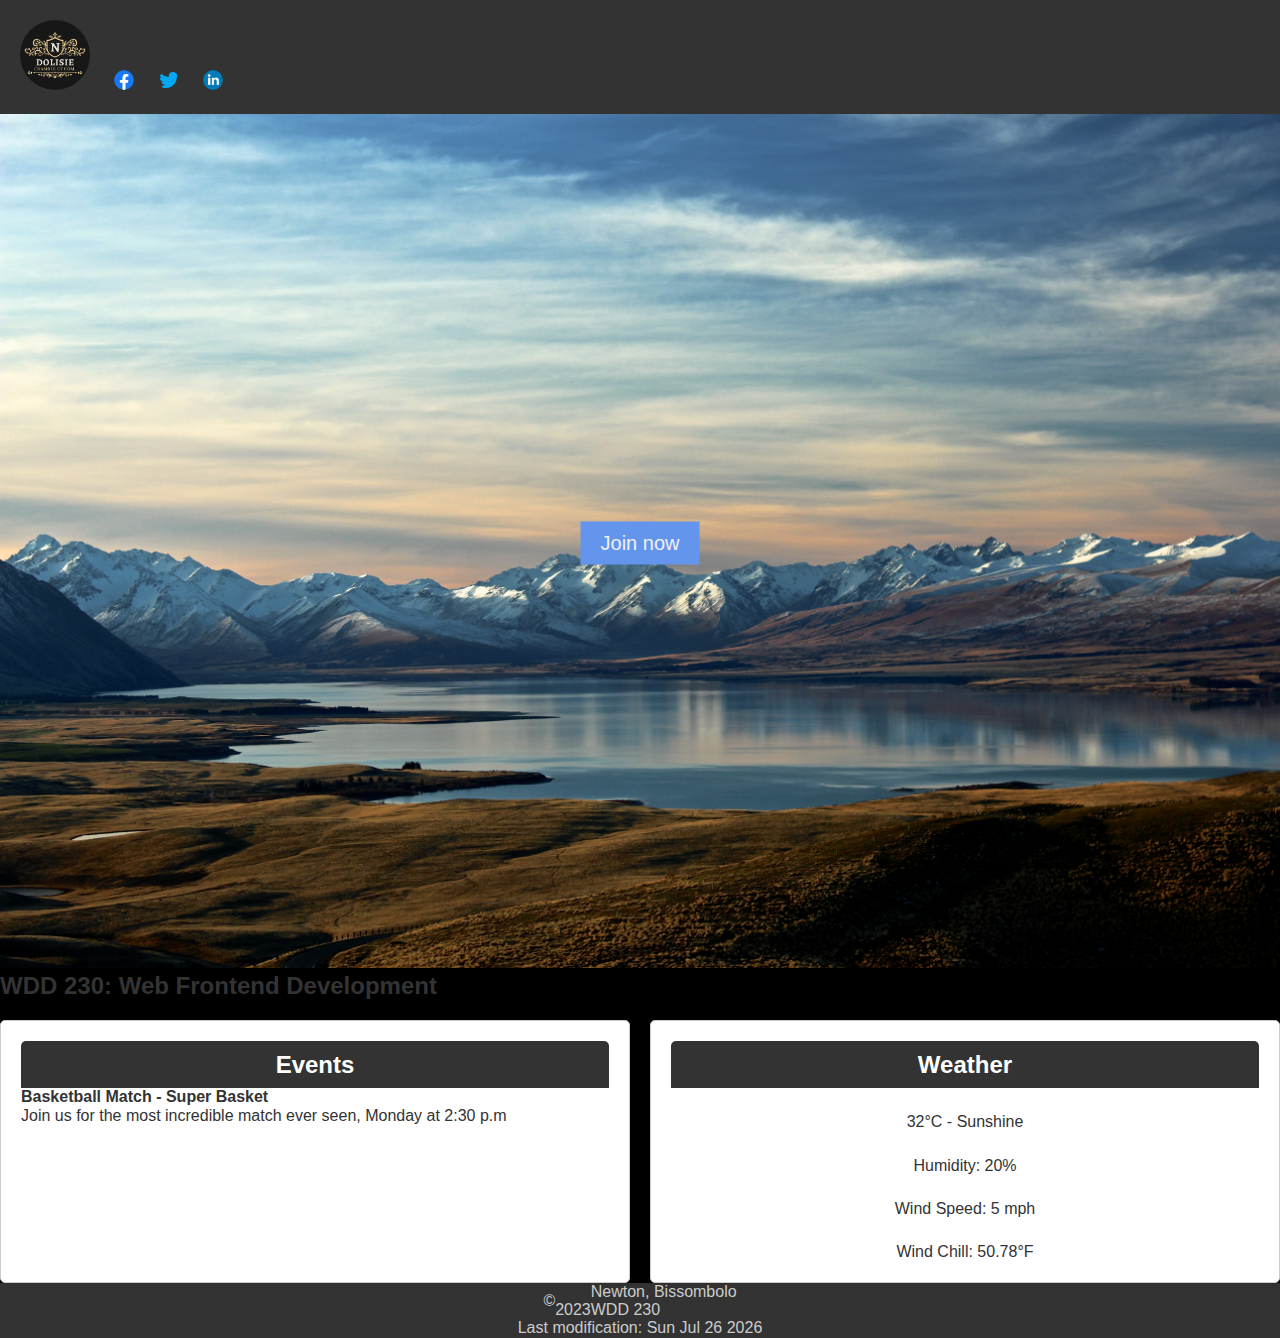
==== chamber/index.html @ a6c16ef3 "windcill displayed" ====
<!DOCTYPE html>
<html lang="en">
<head>
    <meta charset="UTF-8">
    <meta name="viewport" content="width=device-width, initial-scale=1.0">
    <meta name="author" content="Bissombolo Sydrick Newton">
    <meta name="description" content="WDD 230 - Web Frontend Development">
    <meta property="og:title" content="Web developer">
    <meta property="og:type" content="Portofolio">
    <meta property="og:image" content="https://media.licdn.com/dms/image/D4D03AQHsrcWG1vJwRQ/profile-displayphoto-shrink_400_400/0/1673903445790?e=1701907200&v=beta&t=VHxSxo5DmJJbJ_tBW5o9sXNK48BuTDliWSyojybDtV8">
    <meta property="og:url" content="https://sydrick-newton.netlify.app/">
    <title>Chamber of Commerce Home</title>
    <link rel="stylesheet" href="./styles/normalize.css">
    <link rel="stylesheet" href="./styles/base.css">
    <link rel="stylesheet" href="./styles/larger.css">
    <link rel="stylesheet" href="./styles/medium.css">
    <link rel="stylesheet" href="./favicon.ico">
    <link rel="stylesheet" href="./scripts/script.js">
    <link rel="stylesheet" href="./styles/darkmode.css">
    <script src="./scripts/darkmode.js" defer></script>
</head>
<body>
    <!-- NAVBAR -->
    <header>
        <div class="menu-toggle">
            <input type="checkbox">
            <span></span>
            <span></span>
            <span></span>

        </div>
        <nav>
            <img src="./images/logo.webp" alt="Site name">
            <a href="https://www.facebook.com/yourpage"><img src="./images/facebook.png" alt="Facebook"></a>
            <a href="https://twitter.com/yourhandle"><img src="./images/twitter.png" alt="Twitter"></a>
            <a href="https://www.linkedin.com/in/yourprofile"><img src="./images/linkedin.png" alt="LinkedIn"></a>
            <ul class="menu">
                <li><a href="#Home">Home</a></li>
                <li><a href="#discover">Discover</a></li>
                <li><a href="#directory">Directory</a></li>
                <li><a href="#join">Join</a></li>
            </ul>
        </nav>
    </header>
    <!-- //NAVBAR -->

    <!-- MAIN -->
    <div class="hero">
        <div class="image-container">
            <picture>
                <source meta="(max-width: 600px)" srcset="./images/landscape.jpg">
                <source meta="(max-width: 900px)" srcset="./images/landscape.jpg">
                <source meta="(max-width: 901px)" srcset="./images/landscape.jpg">
                <img src="./images/landscape.jpg" alt="Hero Image">
            </picture>
            <button class="btn">Join now</button>
        </div>

    </div>
    <main class="column">
        <h2>WDD 230: Web Frontend Development</h2>
        <hr class="section-devider">
        

        <section class="events">
            <h3>Events</h3>
            <h4>Basketball Match - Super Basket</h4>
            <p>Join us for the most incredible match ever seen, Monday at 2:30 p.m</p>
            
        </section>

        <section class="weather">
            <h3>Weather</h3>
            <p><i class="las la-sun"></i>32°C - Sunshine</p>
            <p>Humidity: 20%</p>
            <p>Wind Speed: 5 mph</p>
            <p>Wind Chill: <span id="windChill">N/A</span></p>
        </section>

    </main>
    <!-- //MAIN -->



    <footer>
        <p>&copy; <span id="currentYear"><br>2023</span> Newton, Bissombolo<br>WDD 230</p>
        <p id="lastModified"><span>Last modification: </span></p>
    </footer>

    <script src="./scripts/darkmode.js"></script>
    <script src="./scripts/script.js" defer></script>
    <script src="./scripts/windchill.js"></script>
</body>
</html>
---- chamber/styles/base.css ----
* {
    margin: 0;
    padding: 0;
    font-family: Arial, Helvetica, sans-serif;
    box-sizing: border-box;
}

body {
    background-color: #f0f0f0;
    color: #333;
}

/* Set the background color and padding for the header */
header {
    background-color: #333;
    padding: 10px;
  }
  
  /* Center the logo image and add margin to social media icons */
  header img {
    display: inline-block;
    float: none;
    border-radius: 50%;
    width: 70px;
    margin-right: 10px;
  }
  
  /* Style the social media icons */
  header a img {
    width: 20px;
    height: 20px;
    margin: 0 10px;
  }
  
  /* Style the navigation links */
  header ul {
    display: flex;
    justify-content: right;
    list-style: none;
  }
  
  header li {
    margin: 0 10px;
  }
  
  header a {
    text-transform: uppercase;
    text-decoration: none;
    color: #fff;
  }
  
  header a:hover {
    color: #ff0000;
  }
  
  /* Add a border to the selected navigation link */
  header .selected {
    border-bottom: 2px solid #ff0000;
  }
  
  /* Make the header sticky */
  header {
    position: sticky;
    top: 0;
  }


.section-devider {
    grid-gap: 20px;
    border: none;
    border-top: 2px solid black;
    width: 100%;
    margin: 10px auto;
}
.grid {
    display: grid;
    grid-template-columns: 2fr 1fr;
    grid-gap: 10px;
}

.events {
    background-color: #fff;
    padding: 20px;
    border: 1px solid #ccc;
    border-radius: 5px;
    box-shadow: 0px 0px 10px rgba(0, 0, 0, 0.1);
}

.events h3 {
    background-color: #333;
    color: #fff;
    padding: 10px;
    margin-top: 0;
    border-radius: 5px 5px 0 0;
    font-size: 24px;
    text-align: center;
}


/* Information Card Styles */
.weather {
    background-color: #fff;
    padding: 20px;
    border: 1px solid #ccc;
    border-radius: 5px;
    box-shadow: 0px 0px 10px rgba(0, 0, 0, 0.1);
}

.weather h3 {
    background-color: #333;
    color: #fff;
    padding: 10px;
    margin-top: 0;
    border-radius: 5px 5px 0 0;
    font-size: 24px;
    text-align: center;
}

.weather p {
    text-align: center;
    margin-top: 25px;
}

.column {
    display: grid;
    grid-template-columns: 1fr 1fr;
    grid-gap: 20px;
}

footer {
    background-color: #333;
    color: #ccc;
}

footer p {
    display: flex;
    justify-content: center;
    align-items: center;
}

.hero {
  position: relative;
}

.image-container {
  position: relative;
  display: inline-block;
}

.image-container img {
  max-width: 100%;
  height: auto;
}

.btn {
  position: absolute;
  top: 50%;
  left: 50%;
  transform: translate(-50%, -50%);
  background-color: cornflowerblue;
  border: none;
  color: #f0f0f0;
  text-decoration: none;
  padding: 10px 20px; /* Adjust padding as needed */
  
}

/* Hamburger menu*/

.menu-toggle {
  display: none;
}

.menu-toggle input {
  display: none;
}

.menu-toggle span {
  display: block;
  width: 33px;
  height: 4px;
  margin-bottom: 5px;
  position: relative;
  background: #fff;
}

/* Hamburger menu animation */
.menu-toggle span:nth-child(2) {
  width: 26px;
}

.menu-toggle span:nth-child(3) {
  width: 20px;
}

.menu {
  display: none;
  list-style: none;
}

.menu li {
  padding: 10px 0;
}

.menu-toggle input:checked ~ .menu {
  display: block;
}

@media (max-width: 768px) {
  .menu-toggle {
    display: block;
    position: absolute;
    top: 10px;
    right: 10px;
    z-index: 1;
  }

  nav ul {
    display: none;
  }

  nav ul:active {
    display: flex;
    flex-direction: column;
    position: absolute;
    top: 60px;
    right: 10px;
    background: #f0f0f0;
    border: 1px solid #333;
    padding: 10px;
  }
}
/* Larger screen */
@media (min-width: 769px) {
  .menu-toggle {
    display: none;
  }

  nav ul {
    display: flex;
    justify-content: right;
  }

  header li {
    margin: 0 10px;
  }
}
---- chamber/styles/larger.css ----
@media (min-width: 769px) {
    header {
      padding: 20px; /* Adjust header padding for larger screens */
    }
  
    header img {
      width: 70px; /* Increase the logo size for larger screens */
    }
  
    header a img {
      width: 20px; /* Increase social media icon size for larger screens */
    }
  
    header ul {
      justify-content: right; /* Right-align navigation links for larger screens */
    }
  
    header li {
      margin: 0 10px; /* Increase margin between navigation links for larger screens */
    }
  
    .hero {
      text-align: left; /* Left-align content in the hero section for larger screens */
    }
  
    .hero img {
      max-width: 100%; /* Ensure the image scales properly for larger screens */
    }
  
    .btn {
      font-size: 20px; /* Increase button font size for larger screens */
    }
  
  }
---- chamber/styles/medium.css ----
@media (max-width: 768px) {
    header {
      padding: 5px; /* Adjust header padding for smaller screens */
    }
  
    header img {
      width: 50px; /* Reduce the logo size for smaller screens */
    }
  
    header a img {
      width: 15px; /* Reduce social media icon size for smaller screens */
    }
  
    header ul {
      justify-content: center; /* Center align navigation links for smaller screens */
    }
  
    header li {
      margin: 0 5px; /* Reduce margin between navigation links for smaller screens */
    }
  
    .hero {
      text-align: center; /* Center-align content in the hero section for smaller screens */
    }
  
    .hero img {
      max-width: 100%; /* Ensure the image scales properly for smaller screens */
    }
  
    .btn {
      font-size: 16px; /* Adjust button font size for smaller screens */
    }
  }
---- chamber/styles/darkmode.css ----
body {
    background-color: #000;
    color: #333;
}
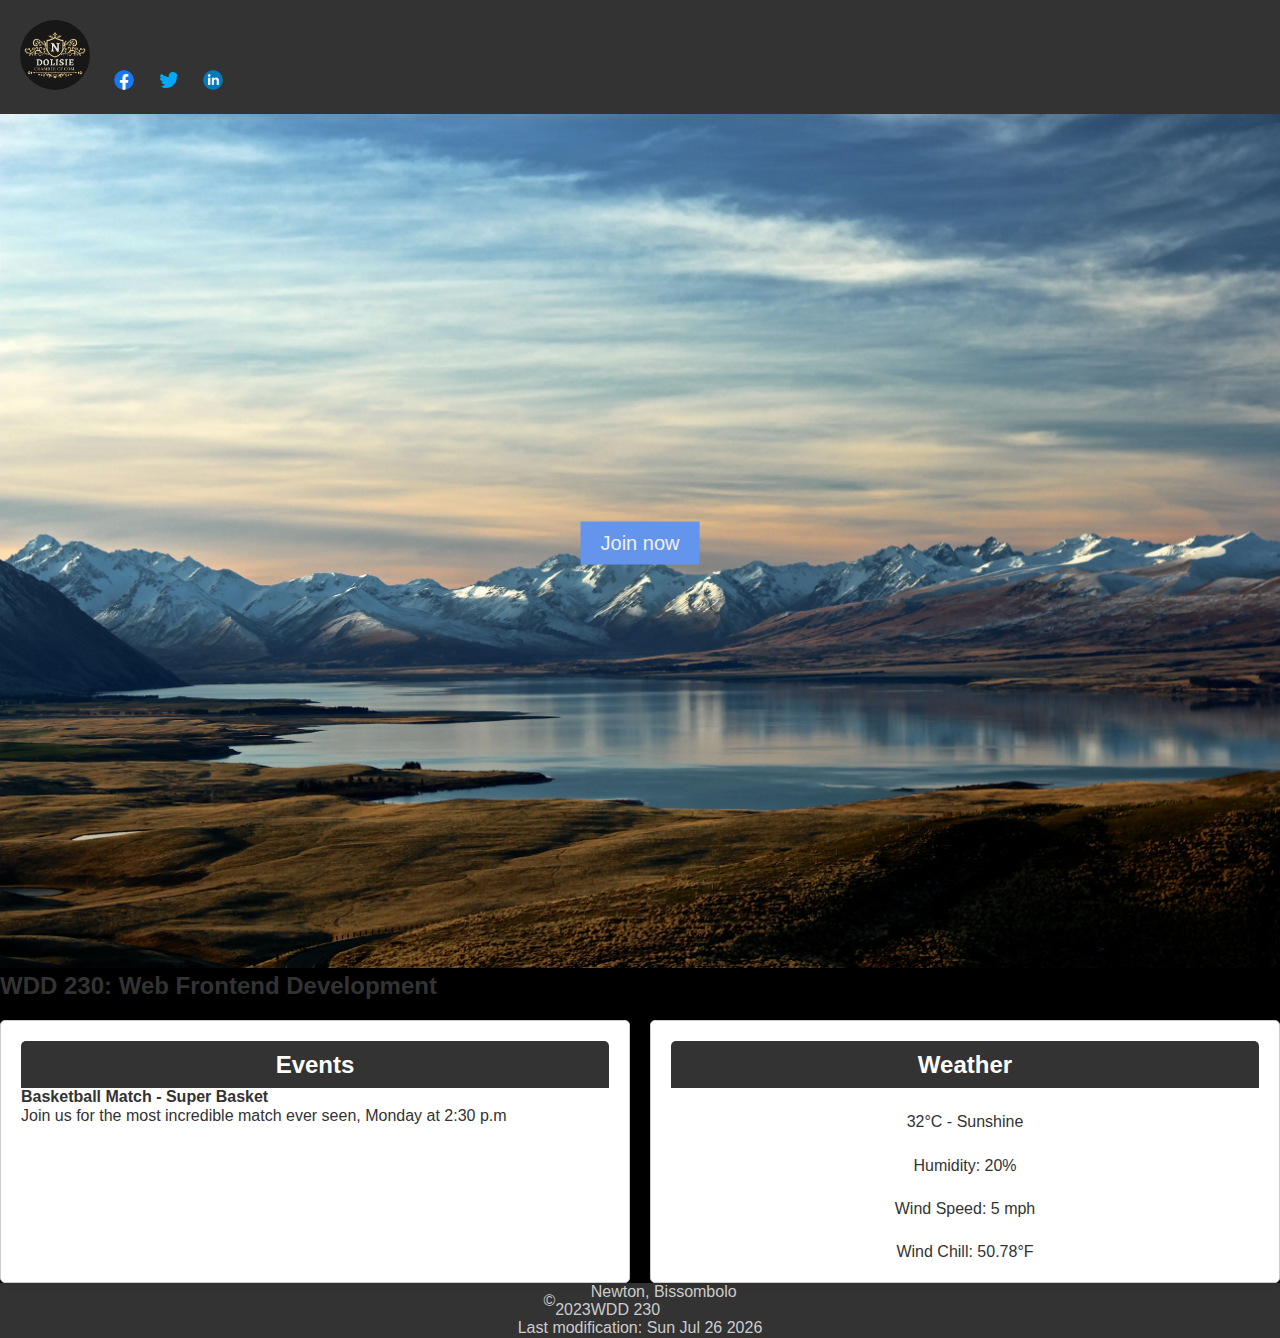
==== commit a615e57d: "webp images added" ====
--- a/chamber/index.html
+++ b/chamber/index.html
@@ -48,10 +48,10 @@
     <div class="hero">
         <div class="image-container">
             <picture>
-                <source meta="(max-width: 600px)" srcset="./images/landscape.jpg">
-                <source meta="(max-width: 900px)" srcset="./images/landscape.jpg">
-                <source meta="(max-width: 901px)" srcset="./images/landscape.jpg">
-                <img src="./images/landscape.jpg" alt="Hero Image">
+                <source meta="(max-width: 600px)" srcset="./images/landscape.webp">
+                <source meta="(max-width: 900px)" srcset="./images/landscape.webp">
+                <source meta="(max-width: 901px)" srcset="./images/landscape.webp">
+                <img src="./images/landscape.webp" alt="Hero Image">
             </picture>
             <button class="btn">Join now</button>
         </div>
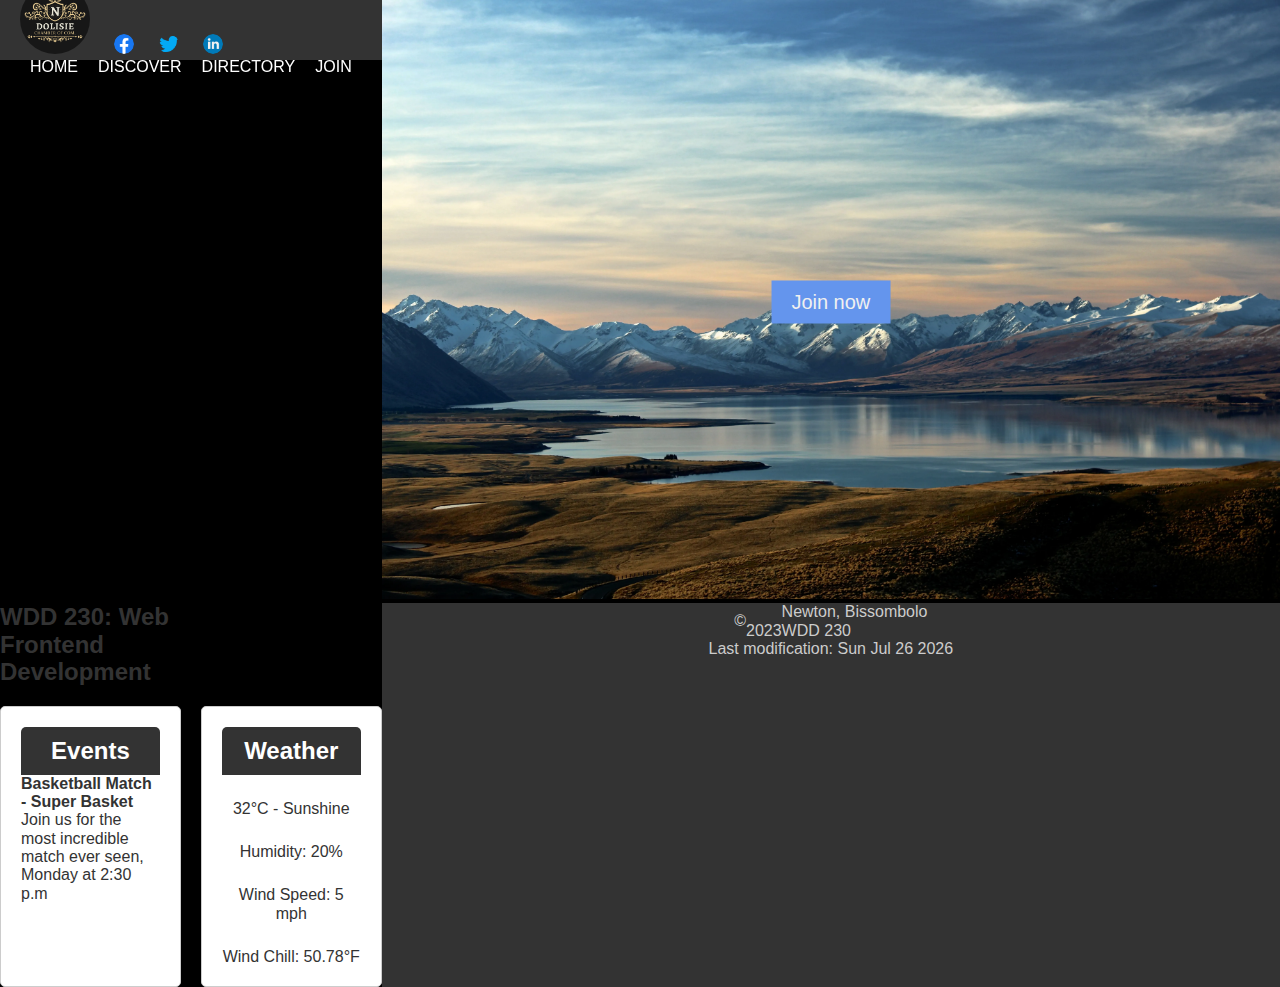
==== commit 9d2e19df: "arrangement made" ====
--- a/chamber/index.html
+++ b/chamber/index.html
@@ -35,8 +35,8 @@
             <a href="https://twitter.com/yourhandle"><img src="./images/twitter.png" alt="Twitter"></a>
             <a href="https://www.linkedin.com/in/yourprofile"><img src="./images/linkedin.png" alt="LinkedIn"></a>
             <ul class="menu">
-                <li><a href="#Home">Home</a></li>
-                <li><a href="#discover">Discover</a></li>
+                <li><a href="index.html">Home</a></li>
+                <li><a href="discover.html">Discover</a></li>
                 <li><a href="#directory">Directory</a></li>
                 <li><a href="#join">Join</a></li>
             </ul>
--- a/chamber/styles/base.css
+++ b/chamber/styles/base.css
@@ -8,18 +8,26 @@
 body {
     background-color: #f0f0f0;
     color: #333;
+    display: grid;
+    grid-template-columns: 1fr 3fr;
 }
 
 /* Set the background color and padding for the header */
 header {
     background-color: #333;
     padding: 10px;
+    display: flex;
+    align-items: center;
+    justify-content: space-between;
+    position: fixed;
+    top: 0;
+    width: 100%;
+    z-index: 1000;
+    height: 60px;
   }
   
   /* Center the logo image and add margin to social media icons */
   header img {
-    display: inline-block;
-    float: none;
     border-radius: 50%;
     width: 70px;
     margin-right: 10px;
@@ -35,8 +43,9 @@
   /* Style the navigation links */
   header ul {
     display: flex;
-    justify-content: right;
     list-style: none;
+    margin: 0;
+    padding: 0;
   }
   
   header li {
@@ -184,7 +193,7 @@
   background: #fff;
 }
 
-/* Hamburger menu animation */
+/* Hamburger menu animation 
 .menu-toggle span:nth-child(2) {
   width: 26px;
 }
@@ -203,16 +212,16 @@
 }
 
 .menu-toggle input:checked ~ .menu {
-  display: block;
-}
-
+  display: flex;
+}
+*/
 @media (max-width: 768px) {
   .menu-toggle {
     display: block;
     position: absolute;
     top: 10px;
     right: 10px;
-    z-index: 1;
+    z-index: 1000;
   }
 
   nav ul {
@@ -228,6 +237,7 @@
     background: #f0f0f0;
     border: 1px solid #333;
     padding: 10px;
+    z-index: 1000;
   }
 }
 /* Larger screen */
@@ -236,12 +246,84 @@
     display: none;
   }
 
-  nav ul {
-    display: flex;
-    justify-content: right;
+  header nav ul {
+    display: flex;
+    justify-content: flex-end;
   }
 
   header li {
     margin: 0 10px;
   }
-}+}
+
+/* Discover Home Page Styles */
+
+.grid-container {
+  display: grid;
+  grid-template-columns: 1fr 3fr;
+  gap: 20px;
+  padding: 80px 20px 20px 20px;
+}
+
+.sidebar {
+  background-color: #f2f2f2;
+  padding: 20px;
+  border-radius: 5px;
+}
+
+.sidebar h2 {
+  color: #333333;
+  font-size: 24px;
+  margin-bottom: 10px;
+}
+
+.sidebar p {
+  color: #555555;
+  font-size: 16px;
+  line-height: 1.6;
+}
+
+.sidebar h3 {
+  color: #333333;
+  font-size: 20px;
+  margin-top: 20px;
+  margin-bottom: 10px;
+}
+
+.main-area {
+  display: flex;
+  flex-direction: column;
+}
+
+.gallery {
+  display: grid;
+  grid-template-columns: repeat(auto-fit, minmax(225px, 1fr));
+  gap: 20px;
+}
+
+.gallery figure {
+  position: relative;
+  overflow: hidden;
+  border-radius: 5px;
+}
+
+.gallery-image {
+  width: 100%;
+  height: auto;
+  transition: transform 0.3s ease;
+}
+
+.gallery-image:hover {
+  transform: scale(1.1);
+}
+
+figcaption {
+  position: absolute;
+  bottom: 0;
+  left: 0;
+  width: 100%;
+  background-color: rgba(0, 0, 0, 0.5);
+  color: #ffffff;
+  padding: 10px;
+  text-align: center;
+}
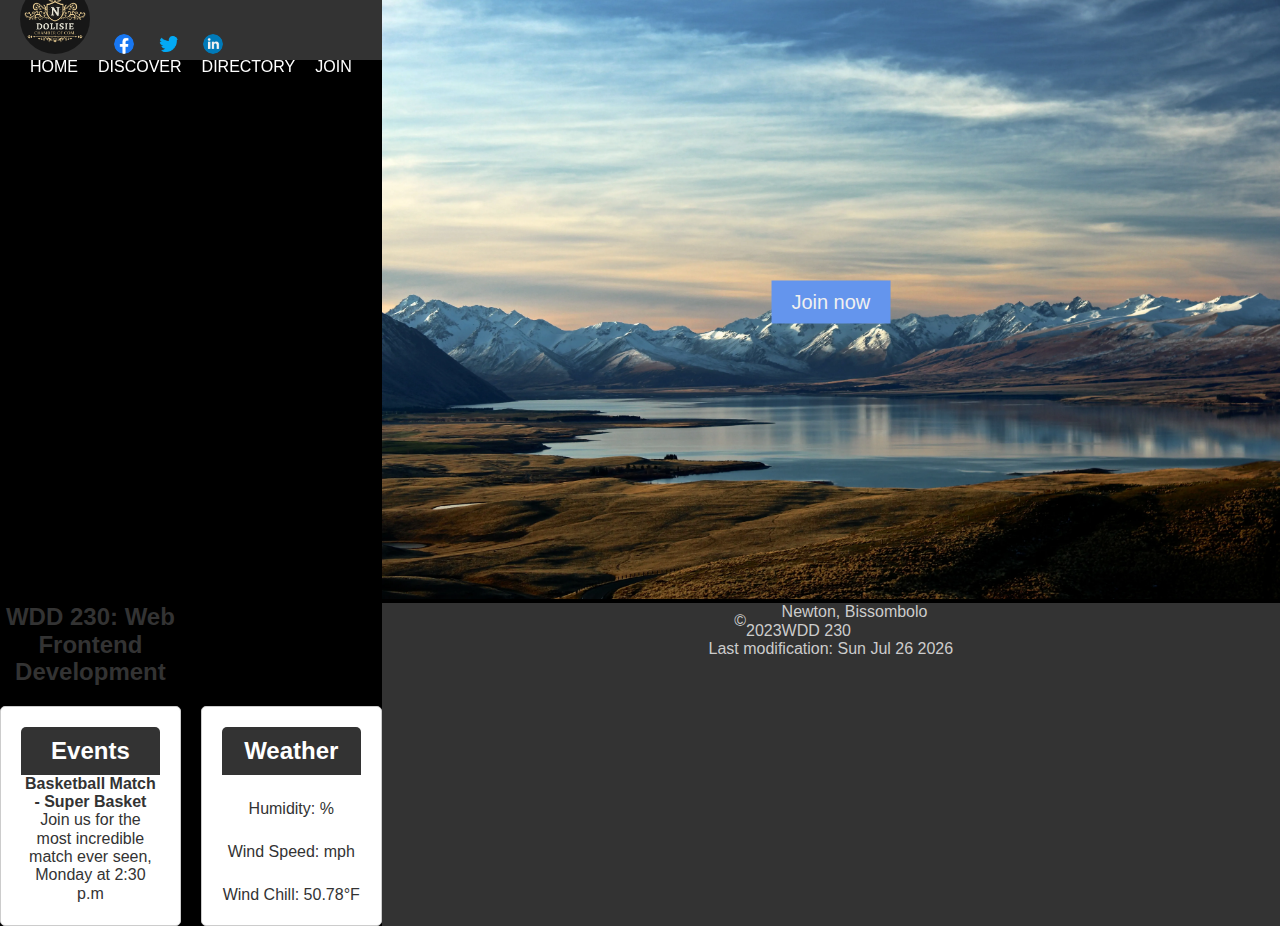
==== commit f7c54441: "api weather" ====
--- a/chamber/index.html
+++ b/chamber/index.html
@@ -17,6 +17,8 @@
     <link rel="stylesheet" href="./favicon.ico">
     <link rel="stylesheet" href="./scripts/script.js">
     <link rel="stylesheet" href="./styles/darkmode.css">
+    <link rel="stylesheet" href="https://cdnjs.cloudflare.com/ajax/libs/font-awesome/6.0.0/css/all.min.css" integrity="sha384-rwoIYYx3ct6+5eT4jOXUnlL3riF63t0xFrRwCtFmgmwiGg/hpDBweMS6c4Y6LlM2" crossorigin="anonymous">
+
     <script src="./scripts/darkmode.js" defer></script>
 </head>
 <body>
@@ -37,8 +39,8 @@
             <ul class="menu">
                 <li><a href="index.html">Home</a></li>
                 <li><a href="discover.html">Discover</a></li>
-                <li><a href="#directory">Directory</a></li>
-                <li><a href="#join">Join</a></li>
+                <li><a href="directory.html">Directory</a></li>
+                <li><a href="join.html">Join</a></li>
             </ul>
         </nav>
     </header>
@@ -69,11 +71,12 @@
             
         </section>
 
-        <section class="weather">
+        <section id="weather" class="weather">
             <h3>Weather</h3>
-            <p><i class="las la-sun"></i>32°C - Sunshine</p>
-            <p>Humidity: 20%</p>
-            <p>Wind Speed: 5 mph</p>
+            <div id="weather-icon"></div>
+            <p><span id="temperature"></span></p>
+            <p>Humidity: <span id="humidity">%</span></p>
+            <p>Wind Speed: <span id="wind-speed">mph</span></p>
             <p>Wind Chill: <span id="windChill">N/A</span></p>
         </section>
 
@@ -87,7 +90,7 @@
         <p id="lastModified"><span>Last modification: </span></p>
     </footer>
 
-    <script src="./scripts/darkmode.js"></script>
+    <script src="./scripts/darkmode.js" defer></script>
     <script src="./scripts/script.js" defer></script>
     <script src="./scripts/windchill.js"></script>
 </body>
--- a/chamber/styles/base.css
+++ b/chamber/styles/base.css
@@ -327,3 +327,105 @@
   padding: 10px;
   text-align: center;
 }
+
+
+form {
+  width: 50%;
+  background-color: #ffffff;
+  padding: 20px;
+  border-radius: 5px;
+  box-shadow: 0 0 10px rgba(0, 0, 0, 0.1);
+}
+
+label {
+  display: block;
+  margin-bottom: 5px;
+  color: #333333;
+}
+
+input,
+select,
+textarea {
+  width: calc(100% - 40px);
+  padding: 10px;
+  margin-bottom: 20px;
+  border-radius: 5px;
+  border: 1px solid #ddd;
+}
+
+input[type="submit"] {
+  width: 100%;
+  padding: 10px;
+  background-color: #336699;
+  color: #ffffff;
+  border: none;
+  border-radius: 5px;
+  cursor: pointer;
+}
+
+input[type="submit"]:hover {
+  background-color: #224466;
+}
+
+.membership-benefits {
+  margin-top: 20px;
+}
+
+.membership-benefits h2 {
+  color: #336699;
+}
+
+.membership-benefits ul {
+  list-style-type: none;
+  padding: 0;
+}
+
+.membership-benefits li {
+  margin-bottom: 10px;
+}
+
+/* directory page */
+
+main {
+  text-align: center;
+}
+
+#view-toggle {
+  margin-bottom: 20px;
+}
+
+#view-toggle button {
+  cursor: pointer;
+  padding: 5px 10px;
+  margin: 0 10px;
+}
+
+#member-container {
+  display: flex;
+  flex-wrap: wrap;
+  justify-content: space-around;
+}
+
+.member-card {
+  border: 1px solid #ccc;
+  padding: 10px;
+  margin: 10px;
+  width: 200px;
+}
+
+.member-card img {
+  max-width: 100%;
+  height: auto;
+}
+
+.list-view .member-item {
+  border: 1px solid #ccc;
+  padding: 10px;
+  margin: 10px;
+  width: 100%;
+}
+
+.list-view .member-item img {
+  max-width: 100%;
+  height: auto;
+}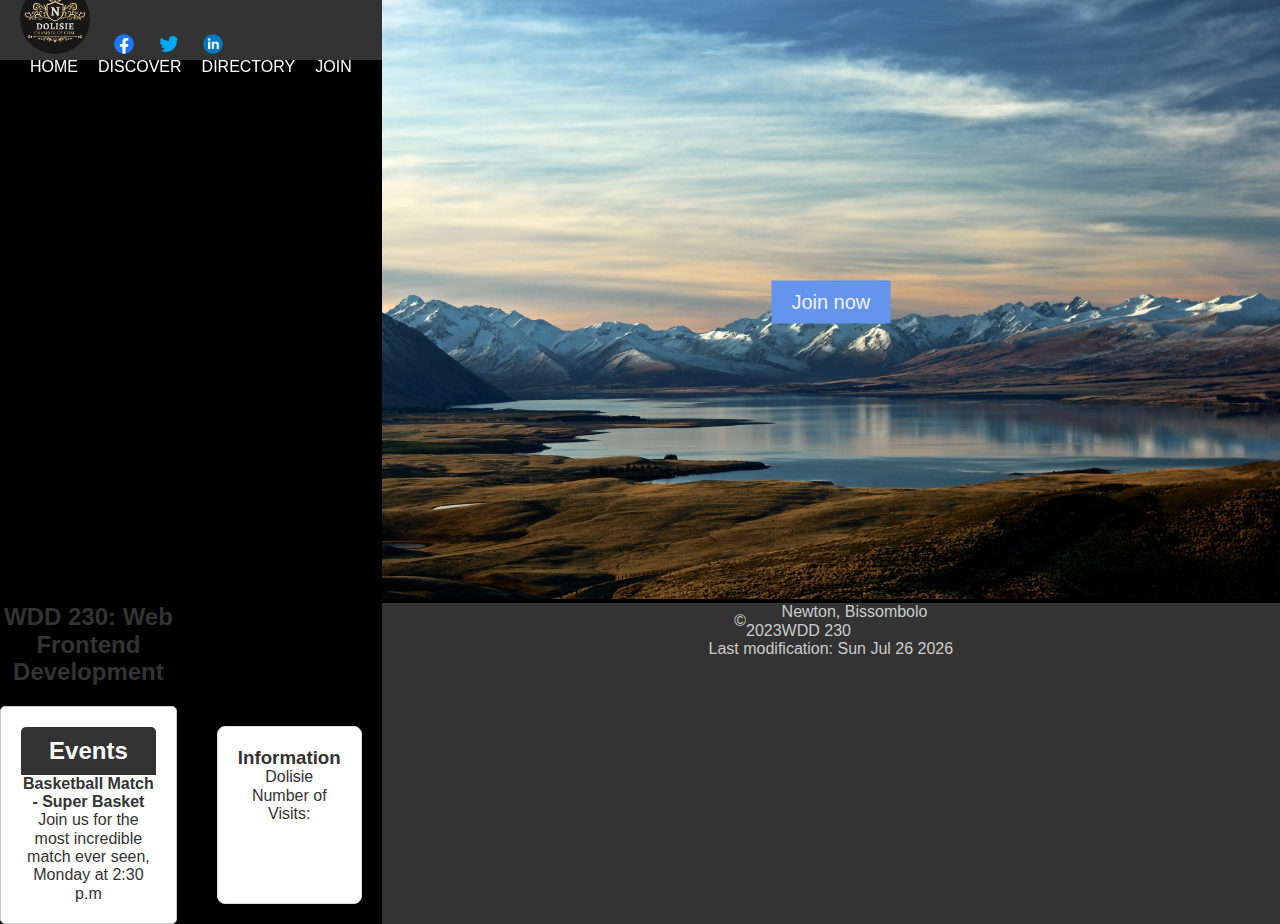
==== commit 8c27dca3: "api weather for the chamber of commerce" ====
--- a/chamber/index.html
+++ b/chamber/index.html
@@ -71,14 +71,23 @@
             
         </section>
 
-        <section id="weather" class="weather">
-            <h3>Weather</h3>
-            <div id="weather-icon"></div>
-            <p><span id="temperature"></span></p>
-            <p>Humidity: <span id="humidity">%</span></p>
-            <p>Wind Speed: <span id="wind-speed">mph</span></p>
-            <p>Wind Chill: <span id="windChill">N/A</span></p>
+        <section class="info-card">
+            <h3>Information</h3>
+            <p id="location">Dolisie</p>
+            <div class="weather-info">
+                <span id="weather-icon"></span>
+                <span id="temperature"></span>
+                <span id="weather-condition"></span>
+                <div id="forecast"></div>
+            </div>
+            <span id="label">Number of Visits: </span>
+            <span id="visits"></span>
         </section>
+    
+        <div id="banner" class="banner">
+            <p>Join us for the Chamber of Commerce meet and greet on Wednesday at 7:00 p.m.</p>
+            <button id="closeBanner">Close</button>
+        </div>
 
     </main>
     <!-- //MAIN -->
--- a/chamber/styles/base.css
+++ b/chamber/styles/base.css
@@ -107,27 +107,23 @@
 
 
 /* Information Card Styles */
-.weather {
-    background-color: #fff;
-    padding: 20px;
-    border: 1px solid #ccc;
-    border-radius: 5px;
-    box-shadow: 0px 0px 10px rgba(0, 0, 0, 0.1);
-}
-
-.weather h3 {
-    background-color: #333;
-    color: #fff;
-    padding: 10px;
-    margin-top: 0;
-    border-radius: 5px 5px 0 0;
-    font-size: 24px;
-    text-align: center;
-}
-
-.weather p {
-    text-align: center;
-    margin-top: 25px;
+.info-card {
+  background-color: white;
+  border: 1px solid #ddd;
+  border-radius: 8px;
+  padding: 20px;
+  margin: 20px;
+  box-shadow: 0 4px 8px rgba(0, 0, 0, 0.1);
+
+}
+
+.weather-info {
+  display: flex;
+  flex-direction: column;
+  align-items: center;
+}
+#weather-icon img {
+  width: 50px;
 }
 
 .column {
@@ -428,4 +424,28 @@
 .list-view .member-item img {
   max-width: 100%;
   height: auto;
-}+}
+
+/* Banner*/
+.banner {
+  display: none;
+  background-color: #4CAF50;
+  color: white;
+  padding: 15px;
+  text-align: center;
+  position: fixed;
+  top: 0;
+  width: 100%;
+}
+
+#closeBanner {
+  background-color: #f8f9fa;
+  border: none;
+  color: #007bff;
+  padding: 5px 10px;
+  text-align: center;
+  text-decoration: none;
+  display: inline-block;
+  font-size: 14px;
+  cursor: pointer;
+}
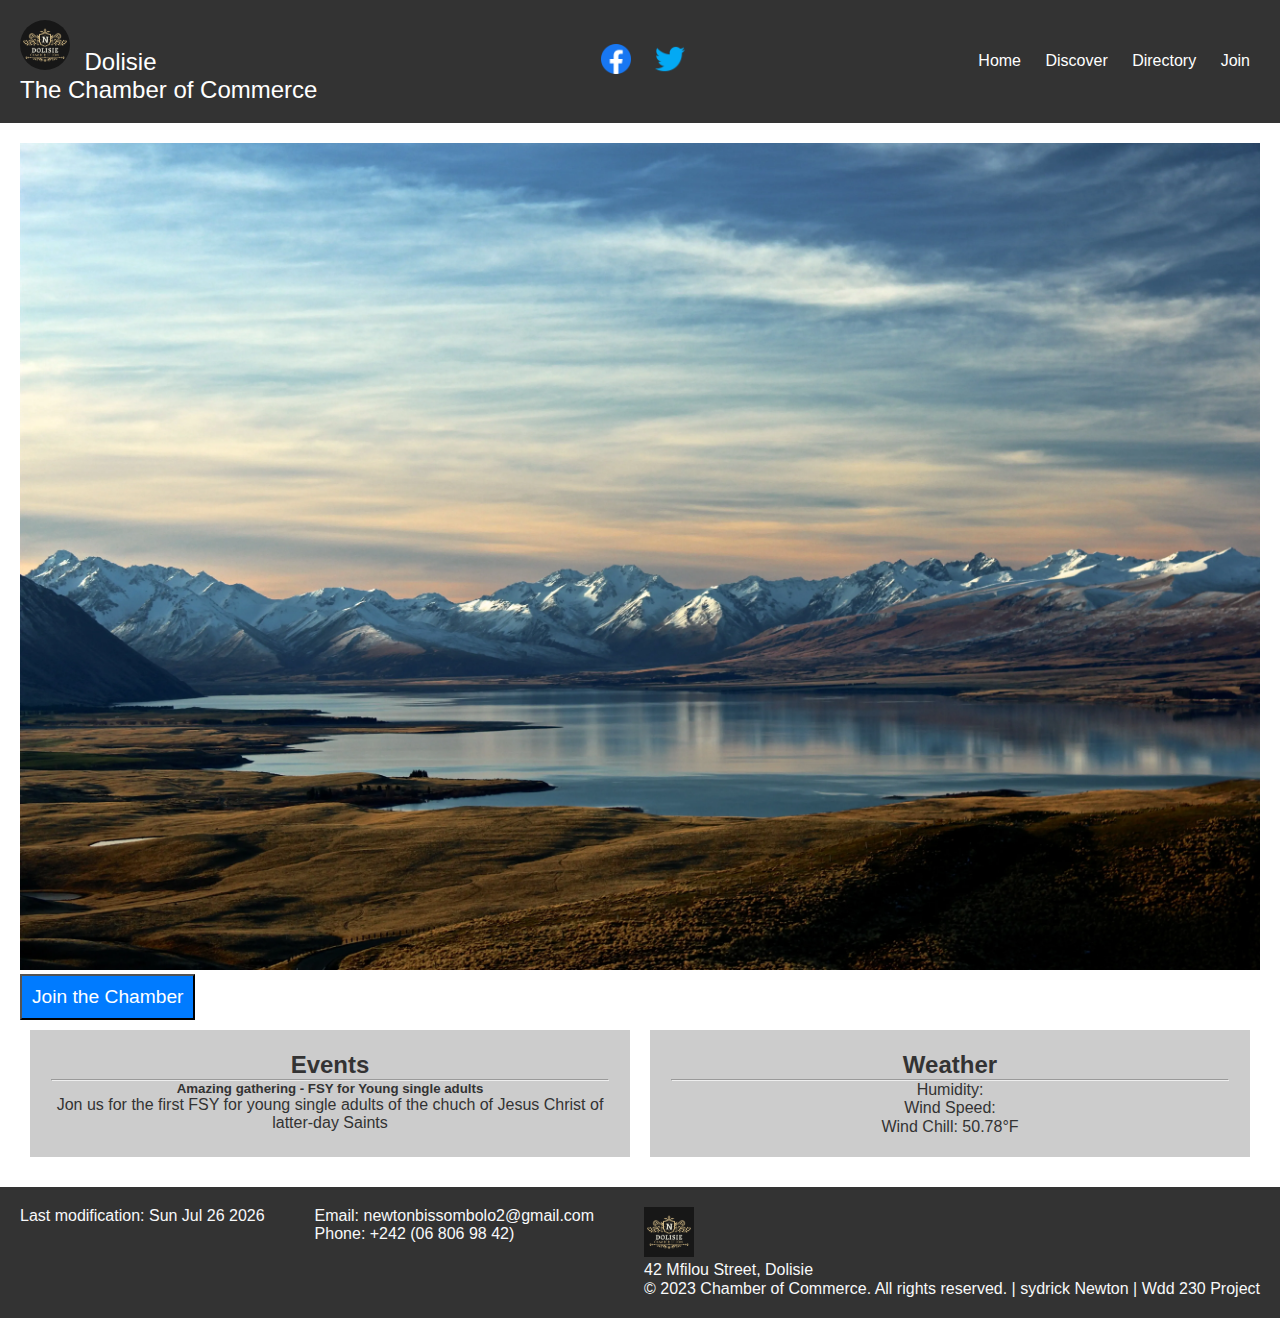
==== commit 20786a88: "Chamber site project" ====
--- a/chamber/index.html
+++ b/chamber/index.html
@@ -18,25 +18,28 @@
     <link rel="stylesheet" href="./scripts/script.js">
     <link rel="stylesheet" href="./styles/darkmode.css">
     <link rel="stylesheet" href="https://cdnjs.cloudflare.com/ajax/libs/font-awesome/6.0.0/css/all.min.css" integrity="sha384-rwoIYYx3ct6+5eT4jOXUnlL3riF63t0xFrRwCtFmgmwiGg/hpDBweMS6c4Y6LlM2" crossorigin="anonymous">
-
-    <script src="./scripts/darkmode.js" defer></script>
 </head>
 <body>
-    <!-- NAVBAR -->
     <header>
-        <div class="menu-toggle">
-            <input type="checkbox">
-            <span></span>
-            <span></span>
-            <span></span>
-
+        <div class="logo">
+            <!-- Logo image -->
+            <img src="./images/logo.webp" alt="My logo">
+            <!-- Text beside the logo -->
+            <span>Dolisie<br>The Chamber of Commerce</span>
         </div>
-        <nav>
-            <img src="./images/logo.webp" alt="Site name">
-            <a href="https://www.facebook.com/yourpage"><img src="./images/facebook.png" alt="Facebook"></a>
-            <a href="https://twitter.com/yourhandle"><img src="./images/twitter.png" alt="Twitter"></a>
-            <a href="https://www.linkedin.com/in/yourprofile"><img src="./images/linkedin.png" alt="LinkedIn"></a>
-            <ul class="menu">
+        <div class="social-icon">
+            <img src="./images/facebook.png" alt="Facebook Icon">
+            <img src="./images/twitter.png" alt="Twitter Icon">
+        </div>
+        <!-- Hamburger menu -->
+        <div class="hamburger-menu">
+            <div class="bar"></div>
+            <div class="bar"></div>
+            <div class="bar"></div>
+        </div>
+        
+        <nav class="mobile-nav">
+            <ul>
                 <li><a href="index.html">Home</a></li>
                 <li><a href="discover.html">Discover</a></li>
                 <li><a href="directory.html">Directory</a></li>
@@ -44,59 +47,55 @@
             </ul>
         </nav>
     </header>
-    <!-- //NAVBAR -->
 
     <!-- MAIN -->
-    <div class="hero">
-        <div class="image-container">
-            <picture>
-                <source meta="(max-width: 600px)" srcset="./images/landscape.webp">
-                <source meta="(max-width: 900px)" srcset="./images/landscape.webp">
-                <source meta="(max-width: 901px)" srcset="./images/landscape.webp">
-                <img src="./images/landscape.webp" alt="Hero Image">
-            </picture>
-            <button class="btn">Join now</button>
-        </div>
-
-    </div>
-    <main class="column">
-        <h2>WDD 230: Web Frontend Development</h2>
-        <hr class="section-devider">
-        
-
-        <section class="events">
-            <h3>Events</h3>
-            <h4>Basketball Match - Super Basket</h4>
-            <p>Join us for the most incredible match ever seen, Monday at 2:30 p.m</p>
-            
+    <main>
+        <section class="hero">
+            <!-- Hero image goes here -->
+            <img src="./images/landscape.webp" alt="Hero Image">
+            <!-- Button within the hero image -->
+            <button>Join the Chamber</button>
         </section>
 
-        <section class="info-card">
-            <h3>Information</h3>
-            <p id="location">Dolisie</p>
-            <div class="weather-info">
-                <span id="weather-icon"></span>
-                <span id="temperature"></span>
-                <span id="weather-condition"></span>
-                <div id="forecast"></div>
+        <section class="grid">
+            <!-- Grid of cards -->
+            <div class="card">
+                <h2>Events</h2>
+                <hr>
+                <h5>Amazing gathering - FSY for Young single adults</h5>
+                <p>Jon us for the first FSY for young single adults of the chuch of Jesus Christ of latter-day Saints</p>
             </div>
-            <span id="label">Number of Visits: </span>
-            <span id="visits"></span>
+
+            <section id="weather" class="weather">
+                <h2>Weather</h2>
+                <hr>
+                <div id="weather-icon"></div>
+                <p id="temperature"><i class="fa fa-sun-o" aria-hidden="true"></i></p>
+                <p id="weather-condition"></p>
+                <p>Humidity: <span id="humidity"></span></p>
+                <p>Wind Speed: <span id="wind-speed"></span></p>
+                <p>Wind Chill: <span id="windChill">N/A</span></p>
+            </section>
+
+            <!-- More cards go here -->
         </section>
-    
-        <div id="banner" class="banner">
-            <p>Join us for the Chamber of Commerce meet and greet on Wednesday at 7:00 p.m.</p>
-            <button id="closeBanner">Close</button>
+    </main>
+    <footer>
+        <p id="lastModified"><span>Last modification: </span></p>
+        <div class="footer-right">
+            <!-- Contact information -->
+            <p>Email: newtonbissombolo2@gmail.com</p>
+            <p>Phone: +242 (06 806 98 42)</p>
         </div>
-
-    </main>
-    <!-- //MAIN -->
-
-
-
-    <footer>
-        <p>&copy; <span id="currentYear"><br>2023</span> Newton, Bissombolo<br>WDD 230</p>
-        <p id="lastModified"><span>Last modification: </span></p>
+        <div class="footer-left">
+            <!-- Logo repeated in the footer -->
+            <img src="./images/logo.webp" alt="Chamber of Commerce Logo">
+            <!-- Address information -->
+            <p>42 Mfilou Street, Dolisie</p>
+            <!-- Copyright and person's name -->
+            <p class="modification-date"></p>
+            <p>&copy; 2023 Chamber of Commerce. All rights reserved. | sydrick Newton | Wdd 230 Project</p>
+        </div>
     </footer>
 
     <script src="./scripts/darkmode.js" defer></script>
--- a/chamber/styles/base.css
+++ b/chamber/styles/base.css
@@ -7,60 +7,52 @@
 
 body {
     background-color: #f0f0f0;
-    color: #333;
-    display: grid;
-    grid-template-columns: 1fr 3fr;
+    font-family: Arial, Helvetica, sans-serif;
 }
 
 /* Set the background color and padding for the header */
 header {
-    background-color: #333;
-    padding: 10px;
-    display: flex;
-    align-items: center;
-    justify-content: space-between;
-    position: fixed;
-    top: 0;
-    width: 100%;
-    z-index: 1000;
-    height: 60px;
-  }
+  background-color: #333;
+  color: #fff;
+  padding: 10px;
+  display: flex;
+  justify-content: space-between;
+  align-items: center;
+}
   
-  /* Center the logo image and add margin to social media icons */
-  header img {
-    border-radius: 50%;
-    width: 70px;
-    margin-right: 10px;
-  }
+.logo img {
+  width: 50px;
+  height: auto;
+  margin-right: 10px;
+  border-radius: 50%;
+}
   
-  /* Style the social media icons */
-  header a img {
-    width: 20px;
-    height: 20px;
-    margin: 0 10px;
-  }
+.logo span {
+  font-size: 1.5em;
+}
   
-  /* Style the navigation links */
-  header ul {
-    display: flex;
-    list-style: none;
-    margin: 0;
-    padding: 0;
-  }
+.social-icon img {
+  width: 30px;
+  height: auto;
+  margin: 0 10px;
+}
   
-  header li {
-    margin: 0 10px;
-  }
+nav  ul {
+  list-style-type: none;
+}
+nav li {
+  display: inline;
+  margin-right: 20px;
+}
   
-  header a {
-    text-transform: uppercase;
-    text-decoration: none;
-    color: #fff;
-  }
-  
-  header a:hover {
-    color: #ff0000;
-  }
+nav a {
+  text-decoration: none;
+  color: #fff;
+}
+
+nav a:hover {
+  color: #ff0000;
+}
   
   /* Add a border to the selected navigation link */
   header .selected {
@@ -74,378 +66,111 @@
   }
 
 
-.section-devider {
-    grid-gap: 20px;
-    border: none;
-    border-top: 2px solid black;
-    width: 100%;
-    margin: 10px auto;
-}
-.grid {
-    display: grid;
-    grid-template-columns: 2fr 1fr;
-    grid-gap: 10px;
+main {
+  padding: 20px;
+  background-color: #fff;
+} 
+
+.hero img {
+  width: 100%;
+  height: auto;
 }
 
-.events {
-    background-color: #fff;
-    padding: 20px;
-    border: 1px solid #ccc;
-    border-radius: 5px;
-    box-shadow: 0px 0px 10px rgba(0, 0, 0, 0.1);
+.hero button {
+  background-color: #007bff;
+  color: #fff;
+  padding: 10px;
+  font-size: 1.2em;
 }
 
-.events h3 {
-    background-color: #333;
-    color: #fff;
-    padding: 10px;
-    margin-top: 0;
-    border-radius: 5px 5px 0 0;
-    font-size: 24px;
-    text-align: center;
+.grid {
+  display: flex;
+  flex-wrap: wrap;
 }
 
 
-/* Information Card Styles */
-.info-card {
-  background-color: white;
-  border: 1px solid #ddd;
-  border-radius: 8px;
+
+.card, #weather {
+  background-color: #ccc;
+  flex: 1 1 300px;
+  margin: 10px;
   padding: 20px;
-  margin: 20px;
-  box-shadow: 0 4px 8px rgba(0, 0, 0, 0.1);
-
-}
-
-.weather-info {
-  display: flex;
-  flex-direction: column;
-  align-items: center;
-}
-#weather-icon img {
-  width: 50px;
-}
-
-.column {
-    display: grid;
-    grid-template-columns: 1fr 1fr;
-    grid-gap: 20px;
-}
-
-footer {
-    background-color: #333;
-    color: #ccc;
-}
-
-footer p {
-    display: flex;
-    justify-content: center;
-    align-items: center;
-}
-
-.hero {
-  position: relative;
-}
-
-.image-container {
-  position: relative;
-  display: inline-block;
-}
-
-.image-container img {
-  max-width: 100%;
-  height: auto;
-}
-
-.btn {
-  position: absolute;
-  top: 50%;
-  left: 50%;
-  transform: translate(-50%, -50%);
-  background-color: cornflowerblue;
-  border: none;
-  color: #f0f0f0;
-  text-decoration: none;
-  padding: 10px 20px; /* Adjust padding as needed */
-  
-}
-
-/* Hamburger menu*/
-
-.menu-toggle {
-  display: none;
-}
-
-.menu-toggle input {
-  display: none;
-}
-
-.menu-toggle span {
-  display: block;
-  width: 33px;
-  height: 4px;
-  margin-bottom: 5px;
-  position: relative;
-  background: #fff;
-}
-
-/* Hamburger menu animation 
-.menu-toggle span:nth-child(2) {
-  width: 26px;
-}
-
-.menu-toggle span:nth-child(3) {
-  width: 20px;
-}
-
-.menu {
-  display: none;
-  list-style: none;
-}
-
-.menu li {
-  padding: 10px 0;
-}
-
-.menu-toggle input:checked ~ .menu {
-  display: flex;
-}
-*/
-@media (max-width: 768px) {
-  .menu-toggle {
-    display: block;
-    position: absolute;
-    top: 10px;
-    right: 10px;
-    z-index: 1000;
-  }
-
-  nav ul {
-    display: none;
-  }
-
-  nav ul:active {
-    display: flex;
-    flex-direction: column;
-    position: absolute;
-    top: 60px;
-    right: 10px;
-    background: #f0f0f0;
-    border: 1px solid #333;
-    padding: 10px;
-    z-index: 1000;
-  }
-}
-/* Larger screen */
-@media (min-width: 769px) {
-  .menu-toggle {
-    display: none;
-  }
-
-  header nav ul {
-    display: flex;
-    justify-content: flex-end;
-  }
-
-  header li {
-    margin: 0 10px;
-  }
-}
-
-/* Discover Home Page Styles */
-
-.grid-container {
-  display: grid;
-  grid-template-columns: 1fr 3fr;
-  gap: 20px;
-  padding: 80px 20px 20px 20px;
-}
-
-.sidebar {
-  background-color: #f2f2f2;
-  padding: 20px;
-  border-radius: 5px;
-}
-
-.sidebar h2 {
-  color: #333333;
-  font-size: 24px;
-  margin-bottom: 10px;
-}
-
-.sidebar p {
-  color: #555555;
-  font-size: 16px;
-  line-height: 1.6;
-}
-
-.sidebar h3 {
-  color: #333333;
-  font-size: 20px;
-  margin-top: 20px;
-  margin-bottom: 10px;
-}
-
-.main-area {
-  display: flex;
-  flex-direction: column;
-}
-
-.gallery {
-  display: grid;
-  grid-template-columns: repeat(auto-fit, minmax(225px, 1fr));
-  gap: 20px;
-}
-
-.gallery figure {
-  position: relative;
-  overflow: hidden;
-  border-radius: 5px;
-}
-
-.gallery-image {
-  width: 100%;
-  height: auto;
-  transition: transform 0.3s ease;
-}
-
-.gallery-image:hover {
-  transform: scale(1.1);
-}
-
-figcaption {
-  position: absolute;
-  bottom: 0;
-  left: 0;
-  width: 100%;
-  background-color: rgba(0, 0, 0, 0.5);
-  color: #ffffff;
-  padding: 10px;
+  border: 1px solid #ccc;
   text-align: center;
 }
 
 
-form {
-  width: 50%;
-  background-color: #ffffff;
+footer {
+  background-color: #333;
+  color: #f8f9fa;
   padding: 20px;
-  border-radius: 5px;
-  box-shadow: 0 0 10px rgba(0, 0, 0, 0.1);
+  display: flex;
+  justify-content: space-between;
 }
 
-label {
-  display: block;
-  margin-bottom: 5px;
-  color: #333333;
+.footer-left img {
+  width: 50px;
+  height: auto;
+  margin-right: 10px;
+}
+.footer-left p {
+  margin: 0;
+}
+.footer-right p {
+  margin: 0;
 }
 
-input,
-select,
-textarea {
-  width: calc(100% - 40px);
-  padding: 10px;
-  margin-bottom: 20px;
-  border-radius: 5px;
-  border: 1px solid #ddd;
-}
-
-input[type="submit"] {
-  width: 100%;
-  padding: 10px;
-  background-color: #336699;
-  color: #ffffff;
-  border: none;
-  border-radius: 5px;
+/* Hamburger menu */
+.hamburger-menu {
+  display: none;
+  flex-direction: column;
   cursor: pointer;
 }
 
-input[type="submit"]:hover {
-  background-color: #224466;
+.bar {
+  width: 25px;
+  height: 3px;
+  background-color: #fff;
+  margin: 6px 0;
+  transition: 0.4s;
 }
 
-.membership-benefits {
-  margin-top: 20px;
+.mobile-nav {
+  display: block;
 }
 
-.membership-benefits h2 {
-  color: #336699;
-}
+/* Media query for smaller screens */
+@media screen and (max-width: 768px) {
+  .card #weather {
+    flex: 1 1 100%;
+  }
 
-.membership-benefits ul {
-  list-style-type: none;
-  padding: 0;
-}
+  .hamburger-menu {
+    display: flex;
+  }
 
-.membership-benefits li {
-  margin-bottom: 10px;
-}
+  nav li {
+    display: none;
+    flex-direction: column;
+    align-items: center;
+  }
 
-/* directory page */
+  nav li a {
+    padding: 15px;
+  }
 
-main {
-  text-align: center;
-}
+  .bar.change {
+    background-color: #fff;
+  }
 
-#view-toggle {
-  margin-bottom: 20px;
-}
-
-#view-toggle button {
-  cursor: pointer;
-  padding: 5px 10px;
-  margin: 0 10px;
-}
-
-#member-container {
-  display: flex;
-  flex-wrap: wrap;
-  justify-content: space-around;
-}
-
-.member-card {
-  border: 1px solid #ccc;
-  padding: 10px;
-  margin: 10px;
-  width: 200px;
-}
-
-.member-card img {
-  max-width: 100%;
-  height: auto;
-}
-
-.list-view .member-item {
-  border: 1px solid #ccc;
-  padding: 10px;
-  margin: 10px;
-  width: 100%;
-}
-
-.list-view .member-item img {
-  max-width: 100%;
-  height: auto;
-}
-
-/* Banner*/
-.banner {
-  display: none;
-  background-color: #4CAF50;
-  color: white;
-  padding: 15px;
-  text-align: center;
-  position: fixed;
-  top: 0;
-  width: 100%;
-}
-
-#closeBanner {
-  background-color: #f8f9fa;
-  border: none;
-  color: #007bff;
-  padding: 5px 10px;
-  text-align: center;
-  text-decoration: none;
-  display: inline-block;
-  font-size: 14px;
-  cursor: pointer;
-}
+  .mobile-nav.show {
+    display: flex;
+    flex-direction: column;
+    background-color: #fff;
+    position: absolute;
+    top: 60px;
+    left: 0;
+    width: 100%;
+    z-index: 1;
+  }
+}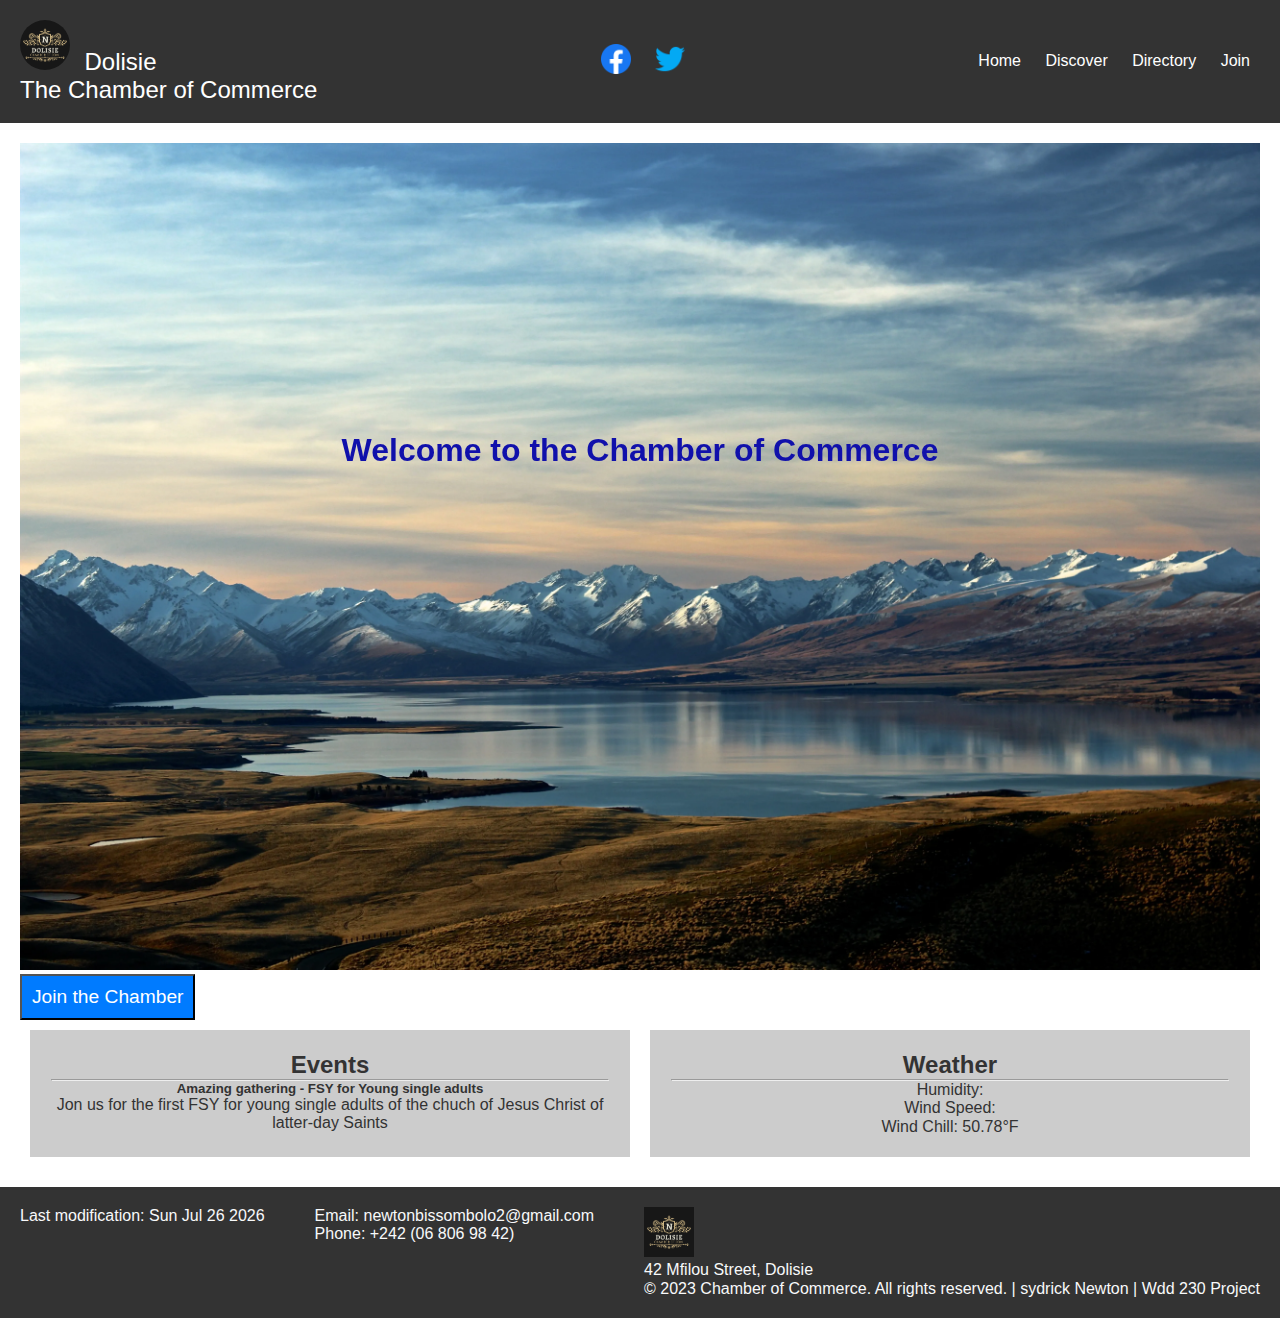
==== commit 79792149: "Modifications on the chamber site" ====
--- a/chamber/index.html
+++ b/chamber/index.html
@@ -51,6 +51,7 @@
     <!-- MAIN -->
     <main>
         <section class="hero">
+            <h1>Welcome to the Chamber of Commerce</h1>
             <!-- Hero image goes here -->
             <img src="./images/landscape.webp" alt="Hero Image">
             <!-- Button within the hero image -->
--- a/chamber/styles/base.css
+++ b/chamber/styles/base.css
@@ -69,7 +69,18 @@
 main {
   padding: 20px;
   background-color: #fff;
-} 
+}
+
+
+
+.hero h1 {
+  color: rgb(16, 16, 171);
+  position:  absolute;
+  top: 50%;
+  left: 50%;
+  transform: translate(-50%, -50%);
+  margin: 0;
+}
 
 .hero img {
   width: 100%;
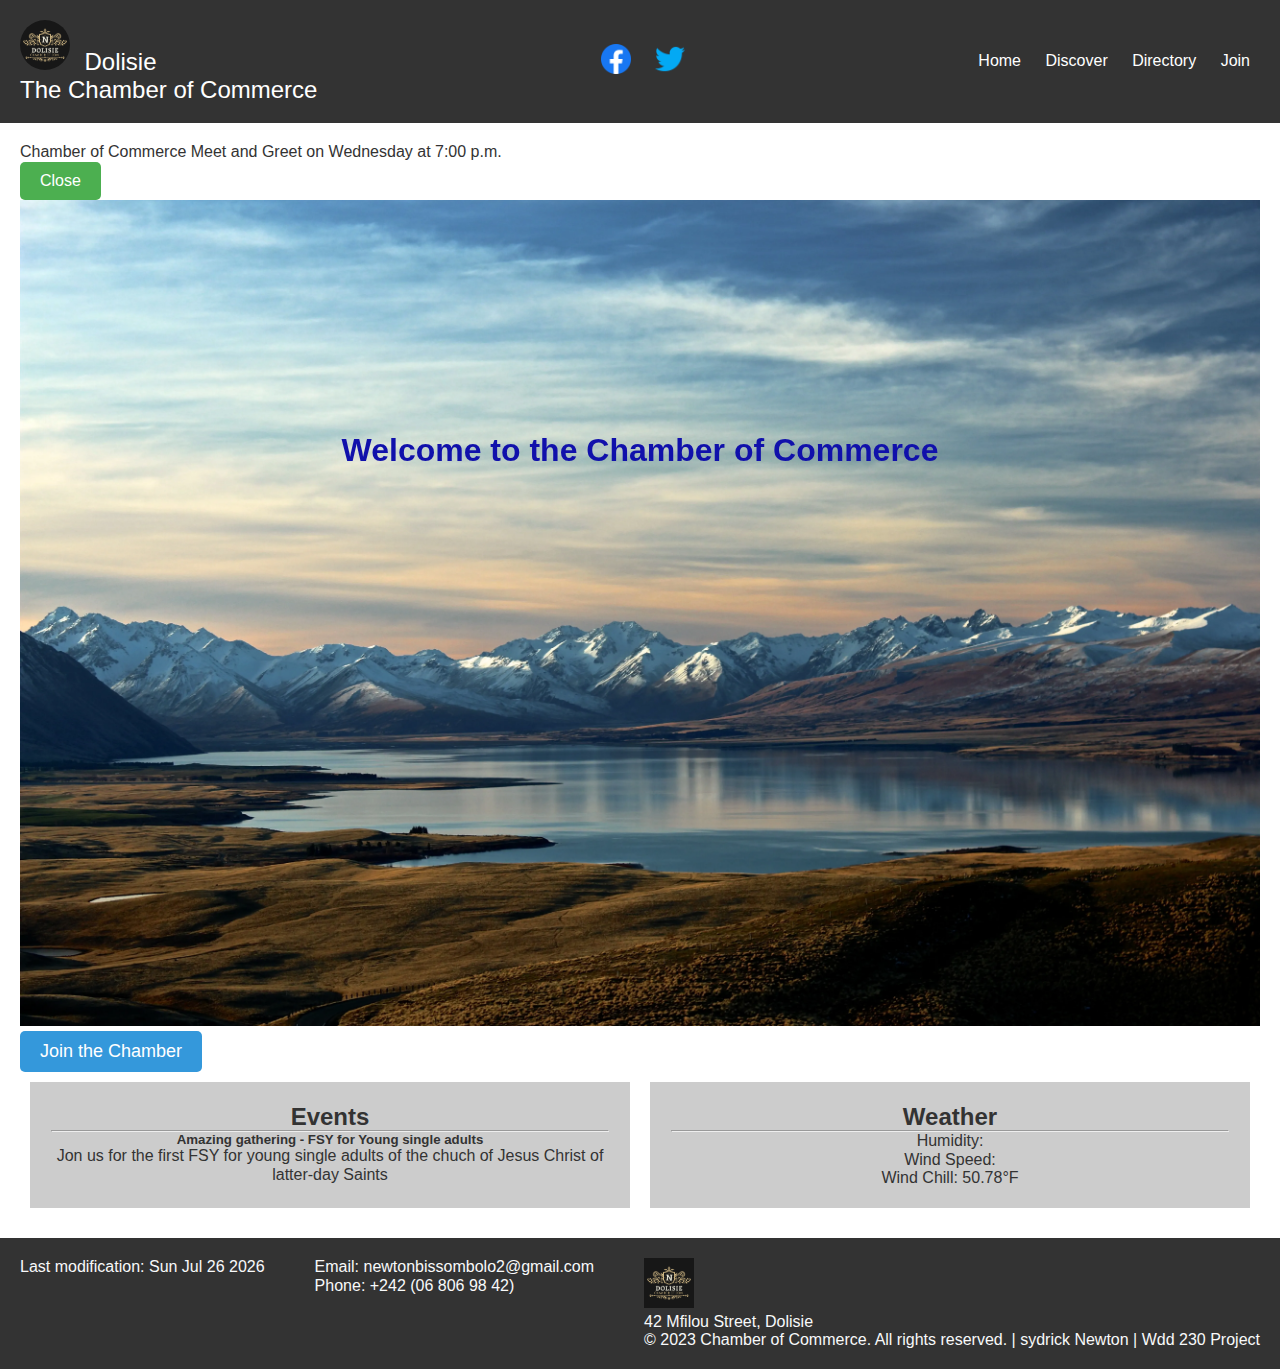
==== commit ee5fd641: "chamber page" ====
--- a/chamber/index.html
+++ b/chamber/index.html
@@ -15,7 +15,6 @@
     <link rel="stylesheet" href="./styles/larger.css">
     <link rel="stylesheet" href="./styles/medium.css">
     <link rel="stylesheet" href="./favicon.ico">
-    <link rel="stylesheet" href="./scripts/script.js">
     <link rel="stylesheet" href="./styles/darkmode.css">
     <link rel="stylesheet" href="https://cdnjs.cloudflare.com/ajax/libs/font-awesome/6.0.0/css/all.min.css" integrity="sha384-rwoIYYx3ct6+5eT4jOXUnlL3riF63t0xFrRwCtFmgmwiGg/hpDBweMS6c4Y6LlM2" crossorigin="anonymous">
 </head>
@@ -50,12 +49,16 @@
 
     <!-- MAIN -->
     <main>
+        <div id="banner-container">
+            <p>Chamber of Commerce Meet and Greet on Wednesday at 7:00 p.m.</p>
+            <button id="close-banner-button">Close</button>
+        </div>
         <section class="hero">
             <h1>Welcome to the Chamber of Commerce</h1>
             <!-- Hero image goes here -->
             <img src="./images/landscape.webp" alt="Hero Image">
             <!-- Button within the hero image -->
-            <button>Join the Chamber</button>
+            <a href="join.html" class="hero-button">Join the Chamber</a>
         </section>
 
         <section class="grid">
@@ -76,12 +79,13 @@
                 <p>Humidity: <span id="humidity"></span></p>
                 <p>Wind Speed: <span id="wind-speed"></span></p>
                 <p>Wind Chill: <span id="windChill">N/A</span></p>
+                <div id="weather-forecast"></div>
             </section>
 
             <!-- More cards go here -->
         </section>
     </main>
-    <footer>
+    <footer class="footer-1">
         <p id="lastModified"><span>Last modification: </span></p>
         <div class="footer-right">
             <!-- Contact information -->
--- a/chamber/styles/base.css
+++ b/chamber/styles/base.css
@@ -87,11 +87,20 @@
   height: auto;
 }
 
-.hero button {
-  background-color: #007bff;
+.hero-button {
+  display: inline-block;
+  padding: 10px 20px;
+  font-size: 18px;
+  text-align: center;
+  text-decoration: none;
+  background-color: #3498db;
   color: #fff;
-  padding: 10px;
-  font-size: 1.2em;
+  border-radius: 5px;
+  cursor: pointer;
+}
+
+.hero-button:hover {
+  background-color: #2980b9;
 }
 
 .grid {
@@ -184,4 +193,103 @@
     width: 100%;
     z-index: 1;
   }
-}+
+  .sidebar {
+    flex: 1 1 100%;
+    margin-top: 20px;
+  }
+
+
+}
+
+/* Discover page style */
+
+.container {
+  display: flex;
+  margin-right: 20px;
+}
+
+.sidebar {
+  flex: 0 0 15%;
+  background-color: #eee;
+  padding: 20px;
+  border: 1px solid #ccc;
+  text-align: center;
+}
+
+.sidebar ul {
+  list-style: none;
+}
+
+.grid-dis {
+  flex: 1 1 calc(85% - 320px);
+  display: grid;
+  grid-template-columns: repeat(auto-fill, minmax(300px, 1fr));
+  gap: 20px;
+}
+
+/* Images styling in the grid */
+.grid-dis img {
+  width: 100%;
+  height: 100%;
+  border: 1px solid #ccc;
+  margin-bottom: 10px;
+}
+
+.gallery-image {
+  width: 100%;
+  height: auto;
+  margin-bottom: 20px;
+  border: 1px solid #ddd;
+  transition: transform 0.3s;
+}
+
+/* Hover effect on grid images */
+.grid-dis img:hover {
+  transform: scale(1.1);
+  transition: transform 0.3s ease-in-out;
+}
+.gallery-image:hover {
+  transform: scale(1.05);
+}
+
+/* Join Page Styling */
+
+.container-1 {
+  background-color: #ccc;
+  display: flex;
+  justify-content: space-between;
+  padding: 20px;
+}
+
+form {
+  width: 60%;
+}
+
+label {
+  display: block;
+  margin-bottom: 5px;
+}
+
+input,
+select,
+textarea {
+  width: 100%;
+  padding: 8px;
+  margin-bottom: 15px;
+  box-sizing: border-box;
+}
+
+button {
+  padding: 10px 20px;
+  background-color: #4CAF50;
+  color: white;
+  border: none;
+  border-radius: 5px;
+  cursor: pointer;
+}
+
+.membership-benefits {
+  width: 35%;
+}
+
